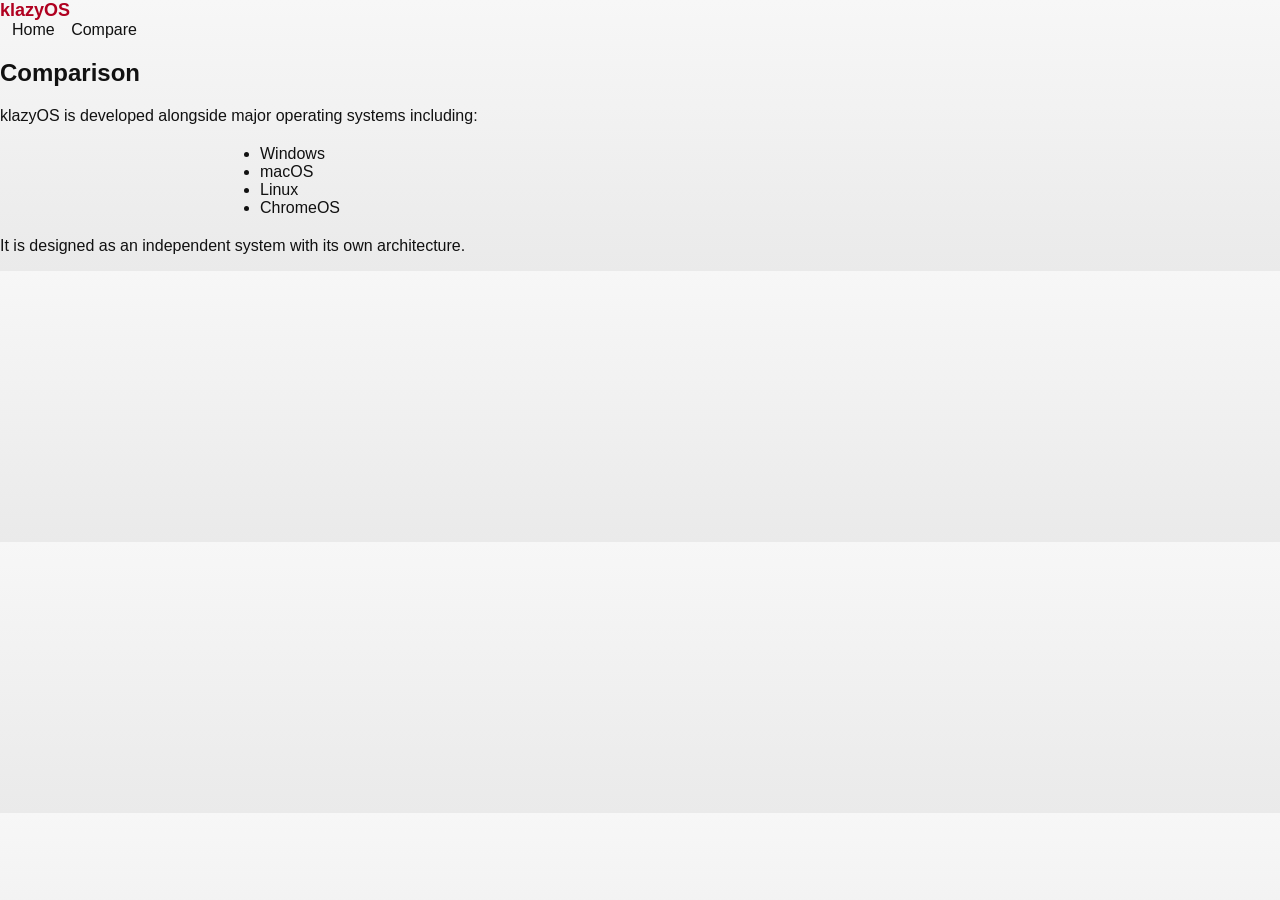
==== compare.html @ 73b5a86d "Crear compare.html" ====
<!DOCTYPE html>
<html>
<head>
  <title>Compare</title>
  <link rel="stylesheet" href="style.css">
</head>

<body>

<header class="nav">
  <div class="logo">klazyOS</div>
  <nav>
    <a href="index.html">Home</a>
    <a href="compare.html">Compare</a>
  </nav>
</header>

<section class="page text">
  <h1>Comparison</h1>

  <p>klazyOS is developed alongside major operating systems including:</p>

  <ul>
    <li>Windows</li>
    <li>macOS</li>
    <li>Linux</li>
    <li>ChromeOS</li>
  </ul>

  <p>It is designed as an independent system with its own architecture.</p>
</section>

</body>
</html>
---- style.css ----
body {
  margin: 0;
  font-family: 'Poppins', sans-serif;
  background: linear-gradient(180deg, #f7f7f7, #eaeaea);
  color: #111;
}

/* TOP BAR */
.topbar {
  display: flex;
  justify-content: space-between;
  padding: 16px 32px;
  background: #fff;
  border-bottom: 1px solid #ddd;
  position: sticky;
  top: 0;
}

.logo {
  font-weight: 700;
  color: #b00020;
  font-size: 18px;
}

nav a {
  margin-left: 12px;
  text-decoration: none;
  color: #111;
}

nav a:hover {
  color: #b00020;
}

/* HERO */
.hero {
  text-align: center;
  padding: 40px 20px;
}

.hero img {
  width: 80%;
  max-width: 900px;
  border: none;
}

/* SECTIONS */
.section {
  text-align: center;
  padding: 60px 20px;
}

h2 {
  color: #b00020;
}

/* TEXT BLOCKS */
.text-block {
  max-width: 850px;
  margin: auto;
  text-align: left;
  line-height: 1.7;
}

/* LISTS */
ul {
  text-align: left;
  max-width: 800px;
  margin: 20px auto;
}

/* BUTTON */
.button {
  display: inline-block;
  padding: 14px 22px;
  background: linear-gradient(90deg, #b00020, #7a0016);
  color: white;
  font-weight: 600;
  text-decoration: none;
  border-radius: 0;
  border: 1px solid #5a0010;
}

.note {
  font-size: 12px;
  opacity: 0.6;
  margin-top: 10px;
}

/* LINKS */
a {
  color: #b00020;
}

/* FOOTER */
footer {
  text-align: center;
  padding: 20px;
  font-size: 12px;
  opacity: 0.6;
}

/* DARK MODE */
@media (prefers-color-scheme: dark) {
  body {
    background: linear-gradient(180deg, #0b0b0b, #1a0000);
    color: white;
  }

  .topbar {
    background: #120000;
    border-bottom: 1px solid #b00020;
  }

  nav a {
    color: white;
  }

  ul {
    color: white;
  }
}
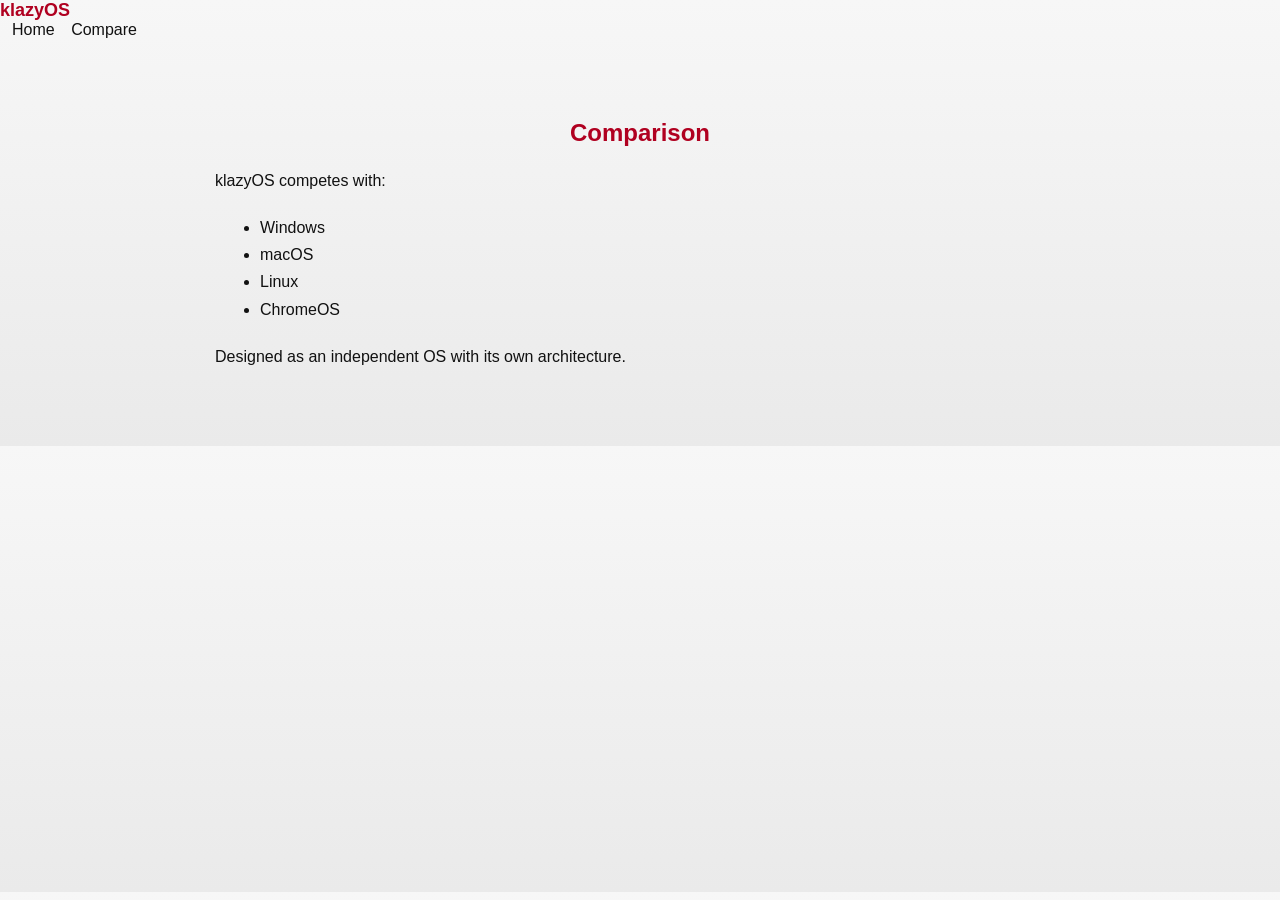
==== commit c14575fb: "Actualizar compare.html" ====
--- a/compare.html
+++ b/compare.html
@@ -15,20 +15,37 @@
   </nav>
 </header>
 
-<section class="page text">
-  <h1>Comparison</h1>
+<section class="section">
+  <h2>Comparison</h2>
 
-  <p>klazyOS is developed alongside major operating systems including:</p>
+  <div class="text-block">
+    <p>klazyOS competes with:</p>
+    <ul>
+      <li>Windows</li>
+      <li>macOS</li>
+      <li>Linux</li>
+      <li>ChromeOS</li>
+    </ul>
 
-  <ul>
-    <li>Windows</li>
-    <li>macOS</li>
-    <li>Linux</li>
-    <li>ChromeOS</li>
-  </ul>
+    <p>Designed as an independent OS with its own architecture.</p>
+  </div>
+</section>
 
-  <p>It is designed as an independent system with its own architecture.</p>
-</section>
+<script>
+window.addEventListener("DOMContentLoaded", () => {
+  document.body.classList.add("loaded");
+});
+
+document.querySelectorAll("a").forEach(a => {
+  if (a.href.startsWith(window.location.origin)) {
+    a.addEventListener("click", e => {
+      e.preventDefault();
+      document.body.classList.remove("loaded");
+      setTimeout(() => window.location = a.href, 300);
+    });
+  }
+});
+</script>
 
 </body>
 </html>
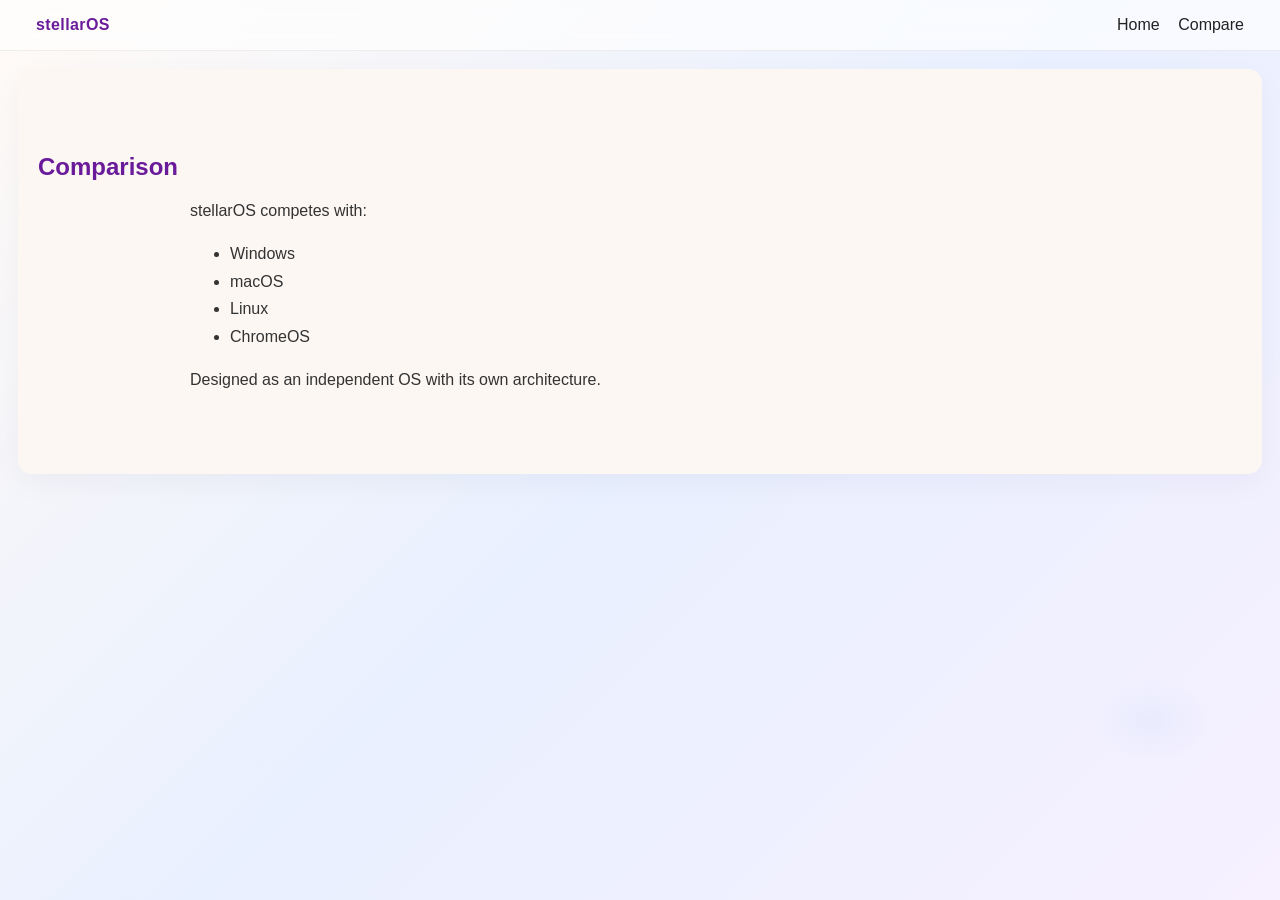
==== commit fe8df762: "Rebrand klazyOS to stellarOS" ====
--- a/compare.html
+++ b/compare.html
@@ -8,7 +8,7 @@
 <body>
 
 <header class="nav">
-  <div class="logo">klazyOS</div>
+  <div class="logo">stellarOS</div>
   <nav>
     <a href="index.html">Home</a>
     <a href="compare.html">Compare</a>
@@ -19,7 +19,7 @@
   <h2>Comparison</h2>
 
   <div class="text-block">
-    <p>klazyOS competes with:</p>
+    <p>stellarOS competes with:</p>
     <ul>
       <li>Windows</li>
       <li>macOS</li>
@@ -46,6 +46,6 @@
   }
 });
 </script>
-
+<script src="script.js"></script>
 </body>
-</html>+</html>
--- a/style.css
+++ b/style.css
@@ -1,122 +1,115 @@
-body {
-  margin: 0;
-  font-family: 'Poppins', sans-serif;
-  background: linear-gradient(180deg, #f7f7f7, #eaeaea);
-  color: #111;
+/* klazyOS theme v2
+   - Dark mode complete
+   - Animations & transitions across pages
+   - Button redesigns
+   - Uses existing Poppins font (unchanged)
+*/
+
+:root{
+  --cream-100: #fffaf6; /* creamy white */
+  --cream-200: #fcf7f3;
+  --purple-500: #6a1b9a; /* primary purple */
+  --purple-600: #512da8;
+  --blue-300: #7da8ff;
+  --muted: #6b6b6b;
+  --glass: rgba(255,255,255,0.65);
+  --glass-dark: rgba(20,20,20,0.6);
 }
 
-/* TOP BAR */
-.topbar {
-  display: flex;
-  justify-content: space-between;
-  padding: 16px 32px;
-  background: #fff;
-  border-bottom: 1px solid #ddd;
-  position: sticky;
-  top: 0;
+html{scroll-behavior:smooth}
+
+/* Global */
+body{
+  margin:0;
+  font-family:'Poppins',sans-serif; /* keep font unchanged per request */
+  background: linear-gradient(135deg,var(--cream-100), #e9f0ff 50%, #f6f0ff);
+  color:#222;
+  min-height:100vh;
+  -webkit-font-smoothing:antialiased;
+  -moz-osx-font-smoothing:grayscale;
+  opacity:0;
+  transition:opacity .45s ease, background .45s ease, color .3s ease;
 }
+body.loaded{opacity:1}
 
-.logo {
-  font-weight: 700;
-  color: #b00020;
-  font-size: 18px;
+/* Subtle animated background shift */
+body::before{
+  content:'';
+  position:fixed;inset:0;z-index:-1;
+  background:radial-gradient(600px 400px at 10% 20%, rgba(106,27,154,0.08), transparent 8%),
+             radial-gradient(500px 350px at 90% 80%, rgba(93,173,226,0.06), transparent 12%);
+  transform:translateZ(0);
+  animation:bg-pan 15s linear infinite;
 }
+@keyframes bg-pan{0%{transform:translateX(0)}50%{transform:translateX(20px)}100%{transform:translateX(0)}}
 
-nav a {
-  margin-left: 12px;
-  text-decoration: none;
-  color: #111;
+/* NAV */
+.nav{
+  display:flex;align-items:center;justify-content:space-between;
+  padding:16px 36px;border-bottom:1px solid rgba(0,0,0,0.06);
+  background:var(--glass);backdrop-filter:blur(10px);
+  position:sticky;top:0;z-index:40;transition:backdrop-filter .3s ease,box-shadow .3s ease,background .25s ease;
 }
+.nav.scrolled{box-shadow:0 8px 30px rgba(0,0,0,0.08)}
 
-nav a:hover {
-  color: #b00020;
-}
+.logo{font-weight:700;color:var(--purple-500);letter-spacing:.4px}
+
+nav a{margin-left:14px;text-decoration:none;color:inherit;font-weight:500;position:relative;transition:color .18s ease,transform .18s ease}
+nav a::after{content:'';position:absolute;left:0;bottom:-6px;height:3px;width:0;border-radius:3px;background:linear-gradient(90deg,var(--purple-500),var(--purple-600));transition:width .22s ease}
+nav a:hover::after{width:40%}
+nav a:hover{transform:translateY(-2px)}
 
 /* HERO */
-.hero {
-  text-align: center;
-  padding: 40px 20px;
+.hero{padding:84px 20px;text-align:center;animation:slide-down .6s cubic-bezier(.2,.9,.2,1)}
+.hero img{width:86%;max-width:980px;border-radius:18px;box-shadow:0 18px 50px rgba(81,45,168,0.08);transition:transform .45s ease,filter .35s}
+.hero img:hover{transform:translateY(-6px) scale(1.01);filter:saturate(1.04)}
+.hero h1{font-size:44px;margin:14px 0;color:var(--purple-600);animation:fade-in .8s .08s both}
+.hero p{opacity:.9;color:var(--muted);font-size:18px;animation:fade-in 1s .12s both}
+
+/* Section cards */
+.section{padding:64px 20px;background:var(--cream-200);border-radius:14px;margin:18px;box-shadow:0 10px 30px rgba(16,24,40,0.04);transition:transform .3s ease,box-shadow .3s ease}
+.section:hover{transform:translateY(-6px);box-shadow:0 20px 42px rgba(16,24,40,0.06)}
+h2{color:var(--purple-500);margin-bottom:8px}
+.text-block{max-width:900px;margin:12px auto;text-align:left;line-height:1.72;color:#333}
+
+/* Buttons - redesigned */
+.cta,.btn{display:inline-block;padding:12px 26px;border-radius:999px;background:linear-gradient(90deg,var(--purple-500),var(--purple-600));color:#fff;border:0;font-weight:600;cursor:pointer;box-shadow:0 8px 24px rgba(81,45,168,0.16);transition:transform .28s cubic-bezier(.2,.9,.2,1),box-shadow .28s,filter .28s}
+.cta:active,.btn:active{transform:translateY(1px) scale(.998)}
+.cta:hover,.btn:hover{transform:translateY(-4px);box-shadow:0 16px 36px rgba(81,45,168,0.2);filter:brightness(1.02)}
+
+/* Accent small buttons */
+.btn-outline{background:transparent;color:var(--purple-600);border:1px solid rgba(81,45,168,0.12);box-shadow:none}
+
+/* Footer */
+footer{text-align:center;padding:34px;font-size:13px;color:#7a7a7a;background:transparent;border-top:1px solid rgba(0,0,0,0.04)}
+
+/* Misc small utilities */
+.center{display:flex;align-items:center;justify-content:center}
+
+/* Animations */
+@keyframes fade-in{from{opacity:0;transform:translateY(6px)}to{opacity:1;transform:none}}
+@keyframes slide-down{from{opacity:0;transform:translateY(-18px)}to{opacity:1;transform:none}}
+@keyframes floaty{0%{transform:translateY(0)}50%{transform:translateY(-6px)}100%{transform:translateY(0)}}
+
+/* small element animations examples */
+.card-tilt{transition:transform .45s cubic-bezier(.2,.9,.2,1);will-change:transform}
+.card-tilt:hover{transform:perspective(800px) rotateX(2deg) rotateY(-2deg) translateY(-6px)}
+.icon-bounce{display:inline-block;animation:floaty 4s ease-in-out infinite}
+
+/* Responsive */
+@media (max-width:900px){.nav{padding:12px 18px}.hero h1{font-size:34px}.hero img{width:95%}.section{margin:12px;padding:36px}}
+
+/* DARK MODE specifics */
+@media (prefers-color-scheme:dark){
+  :root{--glass:var(--glass-dark)}
+  body{background:#0f0f11;color:#e7e7ea}
+  body::before{background:radial-gradient(600px 400px at 15% 20%, rgba(106,27,154,0.06), transparent 8%),radial-gradient(500px 350px at 85% 80%, rgba(93,173,226,0.04), transparent 12%)}
+  .nav{background:rgba(12,12,12,0.6);border-bottom:1px solid rgba(255,255,255,0.03);box-shadow:0 8px 30px rgba(0,0,0,0.6)}
+  .logo{color:#d6b8ff}
+  nav a{color:#d7d7db}
+  nav a::after{background:linear-gradient(90deg,#d6b8ff,#9fb7ff)}
+  .section{background:linear-gradient(180deg,rgba(255,255,255,0.03),rgba(255,255,255,0.01));box-shadow:0 10px 36px rgba(0,0,0,0.6)}
+  .text-block{color:#dcdcdc}
+  .cta,.btn{background:linear-gradient(90deg,#7e3aa8,#5d2aa0);box-shadow:0 12px 34px rgba(80,34,155,0.28)}
+  footer{color:#9a9aa0;border-top:1px solid rgba(255,255,255,0.02)}
 }
-
-.hero img {
-  width: 80%;
-  max-width: 900px;
-  border: none;
-}
-
-/* SECTIONS */
-.section {
-  text-align: center;
-  padding: 60px 20px;
-}
-
-h2 {
-  color: #b00020;
-}
-
-/* TEXT BLOCKS */
-.text-block {
-  max-width: 850px;
-  margin: auto;
-  text-align: left;
-  line-height: 1.7;
-}
-
-/* LISTS */
-ul {
-  text-align: left;
-  max-width: 800px;
-  margin: 20px auto;
-}
-
-/* BUTTON */
-.button {
-  display: inline-block;
-  padding: 14px 22px;
-  background: linear-gradient(90deg, #b00020, #7a0016);
-  color: white;
-  font-weight: 600;
-  text-decoration: none;
-  border-radius: 0;
-  border: 1px solid #5a0010;
-}
-
-.note {
-  font-size: 12px;
-  opacity: 0.6;
-  margin-top: 10px;
-}
-
-/* LINKS */
-a {
-  color: #b00020;
-}
-
-/* FOOTER */
-footer {
-  text-align: center;
-  padding: 20px;
-  font-size: 12px;
-  opacity: 0.6;
-}
-
-/* DARK MODE */
-@media (prefers-color-scheme: dark) {
-  body {
-    background: linear-gradient(180deg, #0b0b0b, #1a0000);
-    color: white;
-  }
-
-  .topbar {
-    background: #120000;
-    border-bottom: 1px solid #b00020;
-  }
-
-  nav a {
-    color: white;
-  }
-
-  ul {
-    color: white;
-  }
-}
